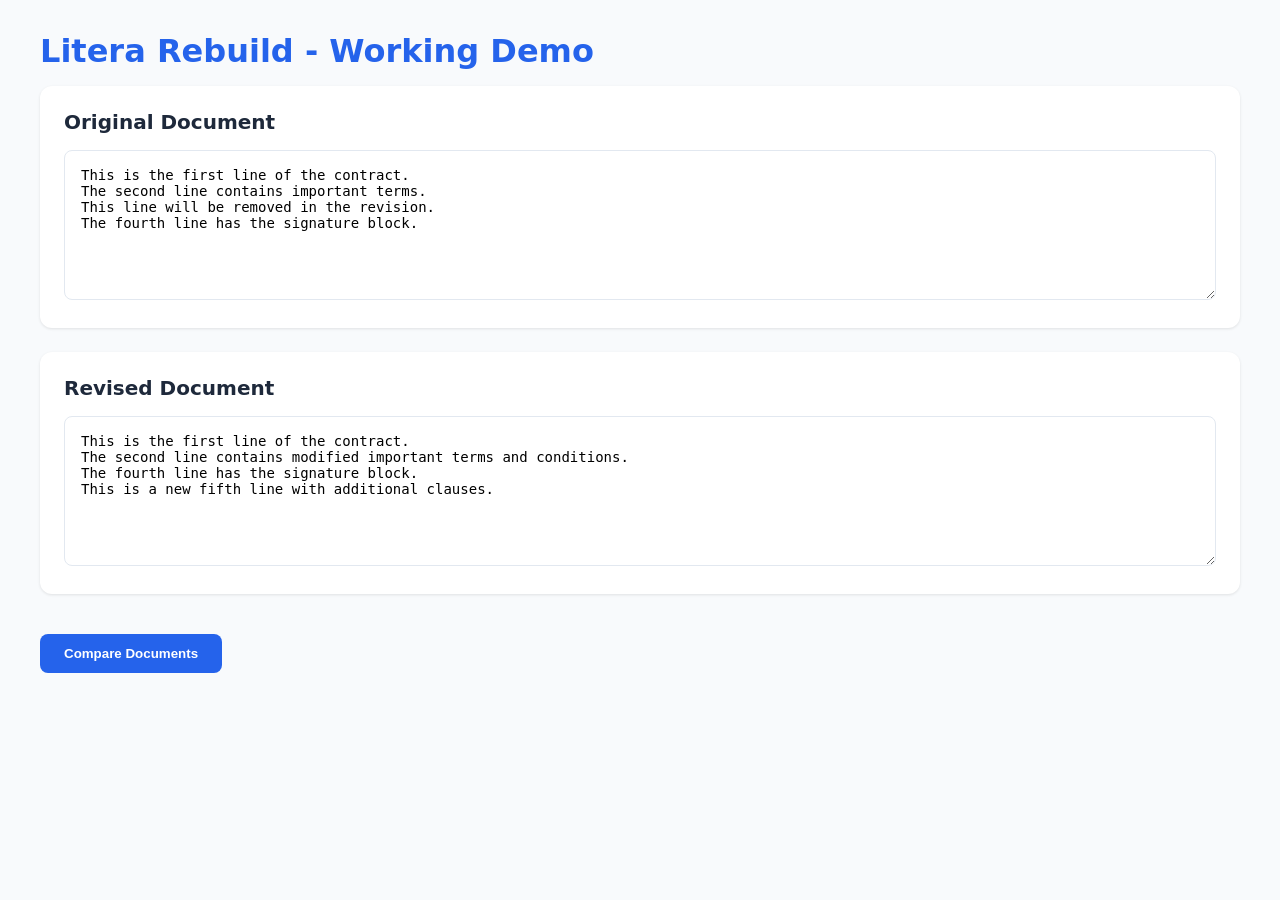
==== demo.html @ 3de1baf1 "Add: Navigation controls, annotation system, search box" ====
<!DOCTYPE html>
<html lang="en">
<head>
    <meta charset="UTF-8">
    <meta name="viewport" content="width=device-width, initial-scale=1.0">
    <title>Litera Demo - Working Comparison</title>
    <style>
        * { margin: 0; padding: 0; box-sizing: border-box; }
        :root {
            --primary: #2563eb;
            --danger: #dc2626;
            --success: #16a34a;
            --warning: #f59e0b;
            --bg: #f8fafc;
            --text: #1e293b;
        }
        body {
            font-family: system-ui, -apple-system, sans-serif;
            background: var(--bg);
            color: var(--text);
            padding: 2rem;
        }
        .container {
            max-width: 1200px;
            margin: 0 auto;
        }
        h1 {
            color: var(--primary);
            margin-bottom: 1rem;
        }
        .demo-section {
            background: white;
            padding: 1.5rem;
            border-radius: 12px;
            margin-bottom: 1.5rem;
            box-shadow: 0 1px 3px rgba(0,0,0,0.1);
        }
        h2 {
            font-size: 1.25rem;
            margin-bottom: 1rem;
            color: var(--text);
        }
        textarea {
            width: 100%;
            height: 150px;
            padding: 1rem;
            border: 1px solid #e2e8f0;
            border-radius: 8px;
            font-family: monospace;
            font-size: 14px;
            resize: vertical;
        }
        .btn {
            background: var(--primary);
            color: white;
            padding: 0.75rem 1.5rem;
            border: none;
            border-radius: 8px;
            font-weight: 600;
            cursor: pointer;
            margin-top: 1rem;
        }
        .btn:hover {
            opacity: 0.9;
        }
        .results {
            background: white;
            padding: 1.5rem;
            border-radius: 12px;
            margin-top: 1.5rem;
        }
        .change {
            padding: 0.75rem;
            margin: 0.5rem 0;
            border-radius: 6px;
            font-family: monospace;
            font-size: 14px;
        }
        .add {
            background: #dcfce7;
            border-left: 4px solid var(--success);
        }
        .remove {
            background: #fee2e2;
            border-left: 4px solid var(--danger);
        }
        .modify {
            background: #fef3c7;
            border-left: 4px solid var(--warning);
        }
        ins {
            background: #86efac;
            text-decoration: none;
            padding: 0 2px;
        }
        del {
            background: #fca5a5;
            text-decoration: line-through;
            padding: 0 2px;
        }
        .stats {
            display: flex;
            gap: 2rem;
            margin-bottom: 1rem;
            padding-bottom: 1rem;
            border-bottom: 1px solid #e2e8f0;
        }
        .stat {
            display: flex;
            flex-direction: column;
        }
        .stat-value {
            font-size: 2rem;
            font-weight: 700;
            color: var(--primary);
        }
        .stat-label {
            font-size: 0.875rem;
            color: #64748b;
        }
    </style>
</head>
<body>
    <div class="container">
        <h1>Litera Rebuild - Working Demo</h1>
        
        <div class="demo-section">
            <h2>Original Document</h2>
            <textarea id="doc1" placeholder="Paste original text here...">This is the first line of the contract.
The second line contains important terms.
This line will be removed in the revision.
The fourth line has the signature block.</textarea>
        </div>
        
        <div class="demo-section">
            <h2>Revised Document</h2>
            <textarea id="doc2" placeholder="Paste revised text here...">This is the first line of the contract.
The second line contains modified important terms and conditions.
The fourth line has the signature block.
This is a new fifth line with additional clauses.</textarea>
        </div>
        
        <button class="btn" onclick="compare()">Compare Documents</button>
        
        <div id="results" class="results" style="display: none;">
            <h2>Comparison Results</h2>
            <div class="stats">
                <div class="stat">
                    <span class="stat-value" id="total-count">0</span>
                    <span class="stat-label">Total Changes</span>
                </div>
                <div class="stat">
                    <span class="stat-value" id="add-count">0</span>
                    <span class="stat-label">Additions</span>
                </div>
                <div class="stat">
                    <span class="stat-value" id="remove-count">0</span>
                    <span class="stat-label">Deletions</span>
                </div>
            </div>
            <div id="changes-list"></div>
        </div>
    </div>

    <script>
        function compare() {
            const doc1 = document.getElementById('doc1').value.split('\n');
            const doc2 = document.getElementById('doc2').value.split('\n');
            
            const changes = computeDiff(doc1, doc2);
            
            document.getElementById('results').style.display = 'block';
            document.getElementById('total-count').textContent = changes.length;
            document.getElementById('add-count').textContent = changes.filter(c => c.type === 'add').length;
            document.getElementById('remove-count').textContent = changes.filter(c => c.type === 'remove').length;
            
            renderChanges(changes);
        }
        
        function computeDiff(original, revised) {
            const changes = [];
            let origIndex = 0, revIndex = 0;
            
            while (origIndex < original.length || revIndex < revised.length) {
                const origLine = original[origIndex];
                const revLine = revised[revIndex];
                
                if (origIndex >= original.length) {
                    changes.push({
                        type: 'add',
                        line: revIndex + 1,
                        revised: revLine
                    });
                    revIndex++;
                } else if (revIndex >= revised.length) {
                    changes.push({
                        type: 'remove',
                        line: origIndex + 1,
                        original: origLine
                    });
                    origIndex++;
                } else if (origLine === revLine) {
                    origIndex++;
                    revIndex++;
                } else {
                    changes.push({
                        type: 'modify',
                        line: origIndex + 1,
                        original: origLine,
                        revised: revLine
                    });
                    origIndex++;
                    revIndex++;
                }
            }
            
            return changes;
        }
        
        function renderChanges(changes) {
            const container = document.getElementById('changes-list');
            let html = '';
            
            changes.forEach(change => {
                const content = change.type === 'add' 
                    ? `<ins>${escapeHtml(change.revised)}</ins>`
                    : change.type === 'remove'
                    ? `<del>${escapeHtml(change.original)}</del>`
                    : `<del>${escapeHtml(change.original)}</del> -> <ins>${escapeHtml(change.revised)}</ins>`;
                
                html += `<div class="change ${change.type}">
<strong>${change.type.toUpperCase()}</strong> - Line ${change.line}<br>
${content}
</div>`;
            });
            
            container.innerHTML = html;
        }
        
        function escapeHtml(text) {
            const div = document.createElement('div');
            div.textContent = text;
            return div.innerHTML;
        }
    </script>
</body>
</html>
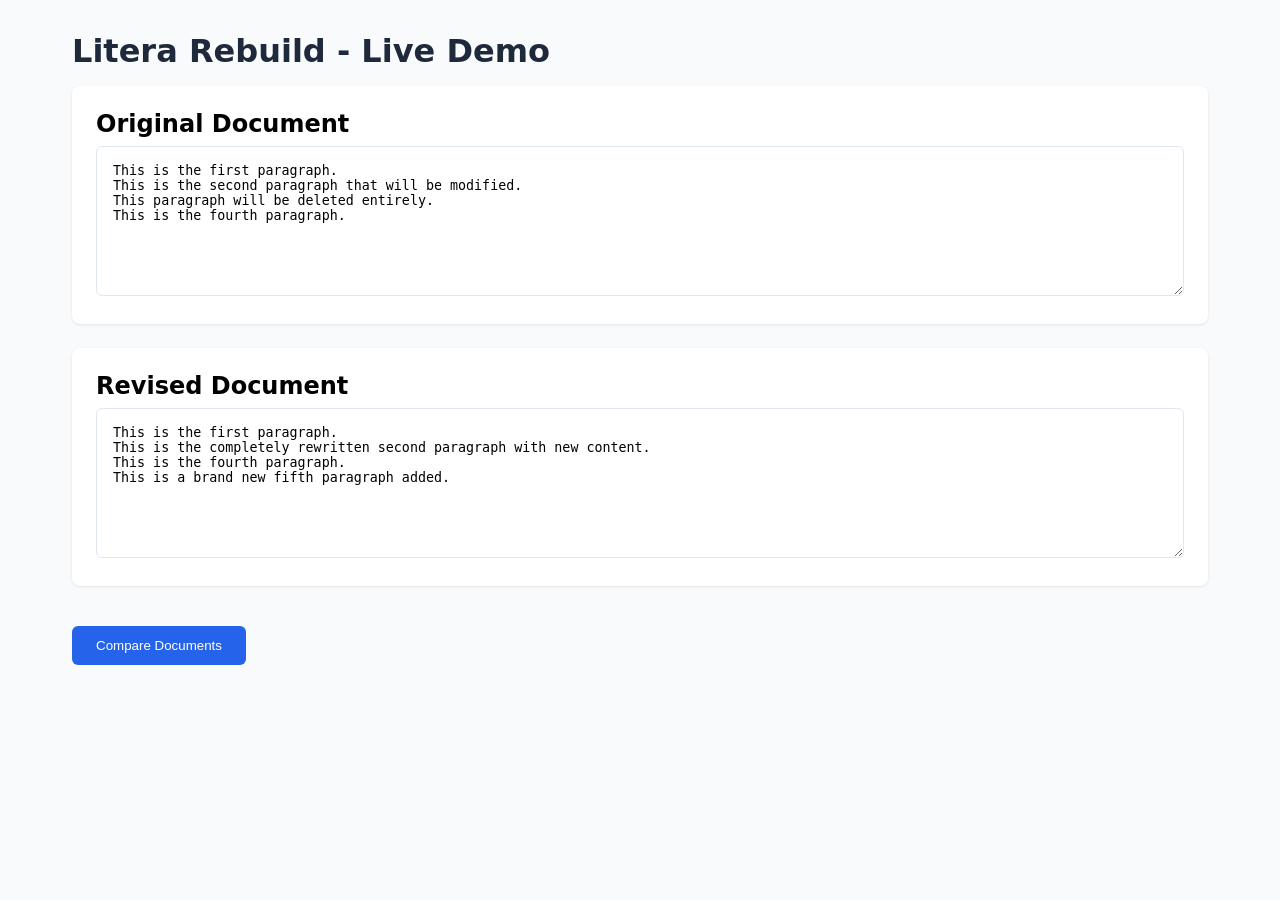
==== commit dfb112a6: "Add: Demo page, keyboard shortcuts (Alt+Arrows/PgUp/PgDown, Ctrl+A/R)" ====
--- a/demo.html
+++ b/demo.html
@@ -3,245 +3,125 @@
 <head>
     <meta charset="UTF-8">
     <meta name="viewport" content="width=device-width, initial-scale=1.0">
-    <title>Litera Demo - Working Comparison</title>
+    <title>Litera Rebuild - Demo</title>
     <style>
         * { margin: 0; padding: 0; box-sizing: border-box; }
-        :root {
-            --primary: #2563eb;
-            --danger: #dc2626;
-            --success: #16a34a;
-            --warning: #f59e0b;
-            --bg: #f8fafc;
-            --text: #1e293b;
-        }
         body {
             font-family: system-ui, -apple-system, sans-serif;
-            background: var(--bg);
-            color: var(--text);
+            background: #f8fafc;
             padding: 2rem;
-        }
-        .container {
             max-width: 1200px;
             margin: 0 auto;
         }
-        h1 {
-            color: var(--primary);
-            margin-bottom: 1rem;
-        }
+        h1 { color: #1e293b; margin-bottom: 1rem; }
         .demo-section {
             background: white;
             padding: 1.5rem;
-            border-radius: 12px;
+            border-radius: 8px;
             margin-bottom: 1.5rem;
             box-shadow: 0 1px 3px rgba(0,0,0,0.1);
-        }
-        h2 {
-            font-size: 1.25rem;
-            margin-bottom: 1rem;
-            color: var(--text);
         }
         textarea {
             width: 100%;
             height: 150px;
             padding: 1rem;
             border: 1px solid #e2e8f0;
-            border-radius: 8px;
+            border-radius: 6px;
             font-family: monospace;
-            font-size: 14px;
-            resize: vertical;
+            margin-top: 0.5rem;
         }
-        .btn {
-            background: var(--primary);
+        button {
+            background: #2563eb;
             color: white;
             padding: 0.75rem 1.5rem;
             border: none;
-            border-radius: 8px;
-            font-weight: 600;
+            border-radius: 6px;
             cursor: pointer;
+            font-weight: 500;
             margin-top: 1rem;
         }
-        .btn:hover {
-            opacity: 0.9;
+        button:hover { background: #1d4ed8; }
+        .result {
+            margin-top: 1.5rem;
+            padding: 1rem;
+            background: #f8fafc;
+            border-radius: 6px;
         }
-        .results {
-            background: white;
-            padding: 1.5rem;
-            border-radius: 12px;
-            margin-top: 1.5rem;
-        }
-        .change {
-            padding: 0.75rem;
-            margin: 0.5rem 0;
-            border-radius: 6px;
-            font-family: monospace;
-            font-size: 14px;
-        }
-        .add {
-            background: #dcfce7;
-            border-left: 4px solid var(--success);
-        }
-        .remove {
-            background: #fee2e2;
-            border-left: 4px solid var(--danger);
-        }
-        .modify {
-            background: #fef3c7;
-            border-left: 4px solid var(--warning);
-        }
-        ins {
-            background: #86efac;
-            text-decoration: none;
-            padding: 0 2px;
-        }
-        del {
-            background: #fca5a5;
-            text-decoration: line-through;
-            padding: 0 2px;
-        }
-        .stats {
-            display: flex;
-            gap: 2rem;
-            margin-bottom: 1rem;
-            padding-bottom: 1rem;
-            border-bottom: 1px solid #e2e8f0;
-        }
-        .stat {
-            display: flex;
-            flex-direction: column;
-        }
-        .stat-value {
-            font-size: 2rem;
-            font-weight: 700;
-            color: var(--primary);
-        }
-        .stat-label {
-            font-size: 0.875rem;
-            color: #64748b;
-        }
+        ins { background: #dcfce7; text-decoration: none; padding: 0 2px; }
+        del { background: #fee2e2; text-decoration: line-through; padding: 0 2px; }
+        .change { margin: 0.5rem 0; padding: 0.5rem; border-radius: 4px; }
+        .add { border-left: 3px solid #16a34a; }
+        .remove { border-left: 3px solid #dc2626; }
+        .stats { display: flex; gap: 2rem; margin: 1rem 0; }
+        .stat { text-align: center; }
+        .stat-value { font-size: 2rem; font-weight: bold; color: #2563eb; }
+        .stat-label { color: #64748b; font-size: 0.875rem; }
     </style>
 </head>
 <body>
-    <div class="container">
-        <h1>Litera Rebuild - Working Demo</h1>
+    <h1>Litera Rebuild - Live Demo</h1>
+    
+    <div class="demo-section">
+        <h2>Original Document</h2>
+        <textarea id="doc1" placeholder="Enter original text here...">This is the first paragraph.
+This is the second paragraph that will be modified.
+This paragraph will be deleted entirely.
+This is the fourth paragraph.</textarea>
+    </div>
+    
+    <div class="demo-section">
+        <h2>Revised Document</h2>
+        <textarea id="doc2" placeholder="Enter revised text here...">This is the first paragraph.
+This is the completely rewritten second paragraph with new content.
+This is the fourth paragraph.
+This is a brand new fifth paragraph added.</textarea>
+    </div>
+    
+    <button onclick="compareDemo()">Compare Documents</button>
+    
+    <div class="demo-section" id="results" style="display:none;">
+        <h2>Comparison Results</h2>
+        <div class="stats">
+            <div class="stat">
+                <div class="stat-value" id="total-count">0</div>
+                <div class="stat-label">Total Changes</div>
+            </div>
+            <div class="stat">
+                <div class="stat-value" id="add-count">0</div>
+                <div class="stat-label">Additions</div>
+            </div>
+            <div class="stat">
+                <div class="stat-value" id="remove-count">0</div>
+                <div class="stat-label">Deletions</div>
+            </div>
+        </div>
+        <div id="comparison-output"></div>
+    </div>
+    
+    <script type="module">
+        import { ComparisonEngine } from './js/comparisonEngine.js';
         
-        <div class="demo-section">
-            <h2>Original Document</h2>
-            <textarea id="doc1" placeholder="Paste original text here...">This is the first line of the contract.
-The second line contains important terms.
-This line will be removed in the revision.
-The fourth line has the signature block.</textarea>
-        </div>
-        
-        <div class="demo-section">
-            <h2>Revised Document</h2>
-            <textarea id="doc2" placeholder="Paste revised text here...">This is the first line of the contract.
-The second line contains modified important terms and conditions.
-The fourth line has the signature block.
-This is a new fifth line with additional clauses.</textarea>
-        </div>
-        
-        <button class="btn" onclick="compare()">Compare Documents</button>
-        
-        <div id="results" class="results" style="display: none;">
-            <h2>Comparison Results</h2>
-            <div class="stats">
-                <div class="stat">
-                    <span class="stat-value" id="total-count">0</span>
-                    <span class="stat-label">Total Changes</span>
-                </div>
-                <div class="stat">
-                    <span class="stat-value" id="add-count">0</span>
-                    <span class="stat-label">Additions</span>
-                </div>
-                <div class="stat">
-                    <span class="stat-value" id="remove-count">0</span>
-                    <span class="stat-label">Deletions</span>
-                </div>
-            </div>
-            <div id="changes-list"></div>
-        </div>
-    </div>
-
-    <script>
-        function compare() {
-            const doc1 = document.getElementById('doc1').value.split('\n');
-            const doc2 = document.getElementById('doc2').value.split('\n');
+        window.compareDemo = () => {
+            const doc1 = document.getElementById('doc1').value;
+            const doc2 = document.getElementById('doc2').value;
             
-            const changes = computeDiff(doc1, doc2);
+            if (!doc1 || !doc2) {
+                alert('Please enter text in both documents');
+                return;
+            }
+            
+            const engine = new ComparisonEngine();
+            const changes = engine.compare(doc1, doc2);
             
             document.getElementById('results').style.display = 'block';
             document.getElementById('total-count').textContent = changes.length;
             document.getElementById('add-count').textContent = changes.filter(c => c.type === 'add').length;
             document.getElementById('remove-count').textContent = changes.filter(c => c.type === 'remove').length;
             
-            renderChanges(changes);
-        }
-        
-        function computeDiff(original, revised) {
-            const changes = [];
-            let origIndex = 0, revIndex = 0;
+            document.getElementById('comparison-output').innerHTML = engine.generateUnifiedView(changes);
             
-            while (origIndex < original.length || revIndex < revised.length) {
-                const origLine = original[origIndex];
-                const revLine = revised[revIndex];
-                
-                if (origIndex >= original.length) {
-                    changes.push({
-                        type: 'add',
-                        line: revIndex + 1,
-                        revised: revLine
-                    });
-                    revIndex++;
-                } else if (revIndex >= revised.length) {
-                    changes.push({
-                        type: 'remove',
-                        line: origIndex + 1,
-                        original: origLine
-                    });
-                    origIndex++;
-                } else if (origLine === revLine) {
-                    origIndex++;
-                    revIndex++;
-                } else {
-                    changes.push({
-                        type: 'modify',
-                        line: origIndex + 1,
-                        original: origLine,
-                        revised: revLine
-                    });
-                    origIndex++;
-                    revIndex++;
-                }
-            }
-            
-            return changes;
-        }
-        
-        function renderChanges(changes) {
-            const container = document.getElementById('changes-list');
-            let html = '';
-            
-            changes.forEach(change => {
-                const content = change.type === 'add' 
-                    ? `<ins>${escapeHtml(change.revised)}</ins>`
-                    : change.type === 'remove'
-                    ? `<del>${escapeHtml(change.original)}</del>`
-                    : `<del>${escapeHtml(change.original)}</del> -> <ins>${escapeHtml(change.revised)}</ins>`;
-                
-                html += `<div class="change ${change.type}">
-<strong>${change.type.toUpperCase()}</strong> - Line ${change.line}<br>
-${content}
-</div>`;
-            });
-            
-            container.innerHTML = html;
-        }
-        
-        function escapeHtml(text) {
-            const div = document.createElement('div');
-            div.textContent = text;
-            return div.innerHTML;
-        }
+            window.scrollTo(0, document.body.scrollHeight);
+        };
     </script>
 </body>
 </html>
